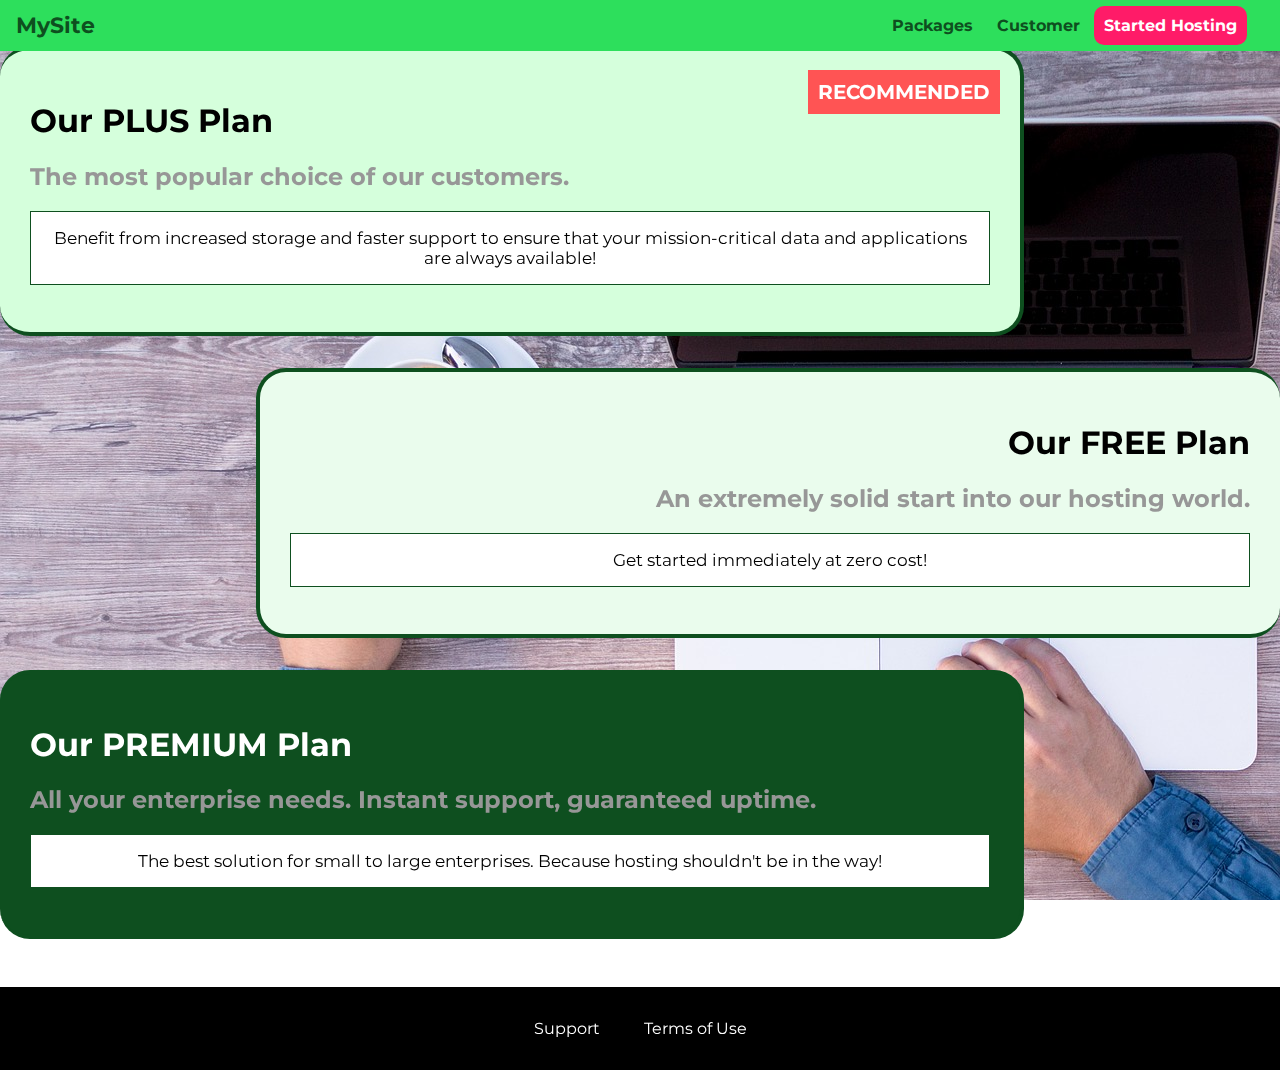
==== packages/index.html @ cb68a92a "packages page" ====
<html>
    <head>
        <title>
            MySite
        </title>
        <link rel="shortcut icon" href="logo.jpg">
        <link rel="stylesheet" href="../shared.css">
        <link rel="stylesheet" href="packages.css">
        <link href="https://fonts.googleapis.com/css?family=Arvo" rel="stylesheet">
        <link href="https://fonts.googleapis.com/css?family=Montserrat:400,700" rel="stylesheet">

    </head>

    <body >
        <div class="background"></div>
        <header class="main-header">
            <div>
                <a href="../index.html" class="brand">MySite</a>
            </div>
            <nav class="main-nav">
                <ul >
                    <li class="main-nav__item"><a href="#">Packages</a></li>
                    <li class="main-nav__item"><a href="#">Customer</a></li>
                    <li class="main-nav__item main-nav__highlight"><a href="#">Started Hosting</a></li>
                </ul>
            </nav>
        </header>
        
        <main>
            <section class="package" id="plus">
                <a href="#">
                    <h1 class="package-title">Our PLUS Plan</h1>
                    <h2 class="package-badge">RECOMMENDED</h2>
                    <h2 class="package-subtitle">The most popular choice of our customers.</h2>
                    <p class="package-info">Benefit from increased storage and faster support to ensure that your mission-critical data and applications
                        are always available!</p>
                </a>
            </section>
            <section class="package" id="free">
                <a href="#">
                    <h1 class="package-title">Our FREE Plan</h1>
                    <h2 class="package-subtitle">An extremely solid start into our hosting world.</h2>
                    <p class="package-info">Get started immediately at zero cost!</p>
                </a>
            </section>
            <div class="clearfix"></div>
            <section class="package" id="premium">
                <a href="#">
                    <h1 class="package-title">Our PREMIUM Plan</h1>
                    <h2 class="package-subtitle">All your enterprise needs. Instant support, guaranteed uptime. </h2>
                    <p class="package-info">The best solution for small to large enterprises. Because hosting shouldn't be in the way!</p>
                </a>
            </section>
        </main>

        <footer class="main-footer">
            <nav>
                <ul class="main-footer__links">
                    <li class="main-footer__link">
                        <a href="#">Support</a>
                    </li>
                    <li class="main-footer__link">
                        <a href="#">Terms of Use</a>
                    </li>
                </ul>
            </nav>
        </footer>
    </body>
</html>
---- shared.css ----
* {
    box-sizing: border-box;
}

body {
    font-family: 'Montserrat', sans-serif;
    margin: 0;
}

#first {
    background: url("freedom.jpg");
    width: 100%;
    height: 528px;
    padding: 10px;   
}

.section-title {
    color: #2ddf5c;
    text-align: center;
}

#first h1 {
    color: white;
    font-family: 'Arvo', sans-serif;
}

.main-header {
    width: 100%;
    background: #2ddf5c;
    padding: 0px 16px;
    position: fixed;
    top: 0%;
    z-index: 1;
    
    
}

.main-header > div {
    display: inline-block;
    vertical-align: middle;
}

.brand {
    color: #0e4f1f;
    text-decoration: none;
    font-weight: bold;
    font-size: 22px;
}

.main-nav {
    display: inline-block;
    text-align: right;
    width: calc(100% - 100px);
    vertical-align: middle;
}

.main-nav__items {
    margin: 0;
    padding: 0;
    list-style: none;
}

.main-nav__item {
    display: inline-block;

}

.main-nav__item a {
    text-decoration: none;
    color: #0e4f1f;
    font-weight: bold;
    padding: 16px 10px;
}

.main-nav__highlight a{
    color: white;
    background: #ff1b68;
    padding: 10px 10px;
    border-radius: 10px;
}

.main-nav__item a:hover,
.main-nav__item a:active {
    background: #00ff44;
}

.main-nav__highlight a:hover,
.main-nav__highlight a:active {
    background: white;
    color: #ff1b68;
}

.main-footer{
    background: black;
    margin-top: 48px;
    padding: 32px;
    
    
}

.main-footer__links{
    list-style: none;
    margin: 0%;
    padding: 0%;
    text-align: center;
}

.main-footer__link{
    display: inline-block;
    padding: 0px 20px
}

.main-footer__link a{
    color: white;
    text-decoration: none;  
}

.main-footer__link a:hover,
.main-footer__link a:active{
    color: #ccc;
}
---- packages/packages.css ----
main{
    padding-top: 30px;
}

.background{
    background: url('../images/plans-background.jpg');
    position: fixed;
    width: 100%;
    height: 100%;   
    z-index: -1;
}

.package{
    width: 80%;
    margin: 16px 0px;
    padding: 30px;
    border: 4px solid #0e4f1f;
    border-left: none;
    border-radius: 30px;
    position: relative;
}

.package a{
    text-decoration: none;
    color: black;
    font-family: inherit;
    display: block;
}

 .package-badge{
    position: absolute;
    top: 0px;
    right: 0; 
    margin: 20px;
    font-size: 20px;
    padding: 10px;
    background: #ff5454;
    color: white;
}



.clearfix{
    clear:both;
}

#plus{
    background: rgb(213, 255, 220);
}

#free{
    background: rgb(234, 252, 237);
    float: right;
    text-align: right;
    border: 4px solid #0e4f1f;
    border-right: none;
}


#premium{
    background: rgb(14, 79, 31);
}


#premium .package-title{
    color: white;
}

.package-subtitle{
    color: #979797;
}

.package-info{
    border: 1px solid #0e4f1f;
    padding: 16px;
    background: white;
    text-align: center;     
    font-size: 17px;  
   
}   

.package:hover{
    border: 4px solid #ff5454 !important;
    box-shadow: 2px 2px 2px 2px rgb(49, 49, 49);
}
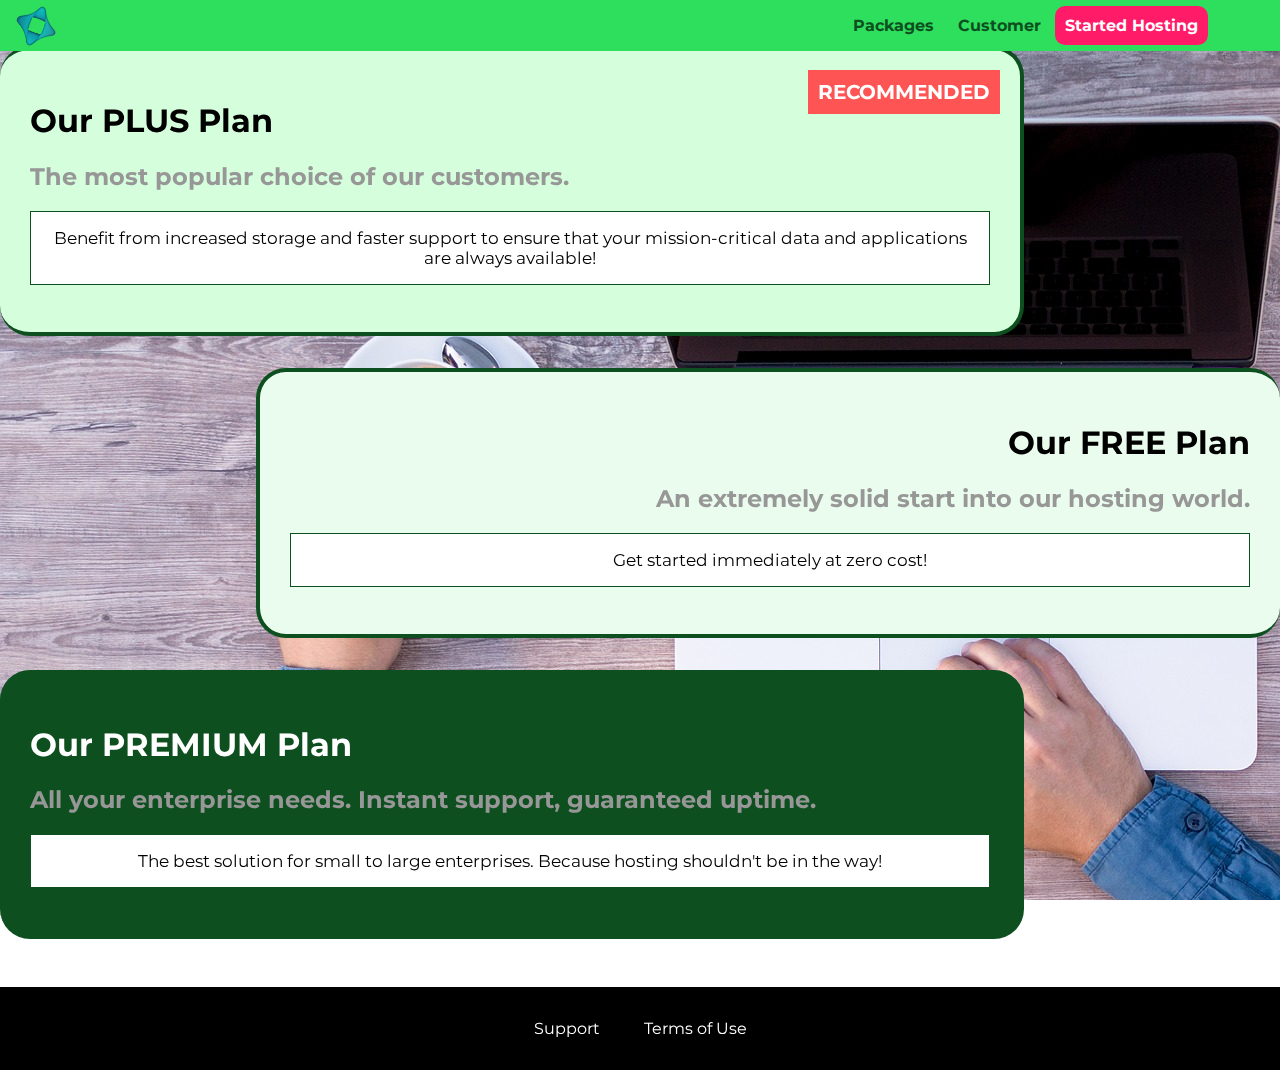
==== commit be823942: "Update index.html" ====
--- a/packages/index.html
+++ b/packages/index.html
@@ -3,7 +3,7 @@
         <title>
             MySite
         </title>
-        <link rel="shortcut icon" href="logo.jpg">
+        <link rel="shortcut icon" href="../images/logo.jpg">
         <link rel="stylesheet" href="../shared.css">
         <link rel="stylesheet" href="packages.css">
         <link href="https://fonts.googleapis.com/css?family=Arvo" rel="stylesheet">
@@ -15,12 +15,14 @@
         <div class="background"></div>
         <header class="main-header">
             <div>
-                <a href="../index.html" class="brand">MySite</a>
+                <a href="../index.html" class="brand">
+                    <img src="../images/logo.jpg" alt="">
+                </a>
             </div>
             <nav class="main-nav">
                 <ul >
-                    <li class="main-nav__item"><a href="#">Packages</a></li>
-                    <li class="main-nav__item"><a href="#">Customer</a></li>
+                    <li class="main-nav__item"><a href="index.html">Packages</a></li>
+                    <li class="main-nav__item"><a href="../customers/index.html">Customer</a></li>
                     <li class="main-nav__item main-nav__highlight"><a href="#">Started Hosting</a></li>
                 </ul>
             </nav>
--- a/shared.css
+++ b/shared.css
@@ -7,22 +7,13 @@
     margin: 0;
 }
 
-#first {
-    background: url("freedom.jpg");
-    width: 100%;
-    height: 528px;
-    padding: 10px;   
-}
+
 
 .section-title {
     color: #2ddf5c;
     text-align: center;
 }
 
-#first h1 {
-    color: white;
-    font-family: 'Arvo', sans-serif;
-}
 
 .main-header {
     width: 100%;
@@ -45,7 +36,14 @@
     text-decoration: none;
     font-weight: bold;
     font-size: 22px;
+    display: inline-block;
+    height:  40px;
 }
+
+.brand img{
+    height: 100%;
+}
+
 
 .main-nav {
     display: inline-block;
@@ -118,4 +116,4 @@
 .main-footer__link a:hover,
 .main-footer__link a:active{
     color: #ccc;
-}+}
